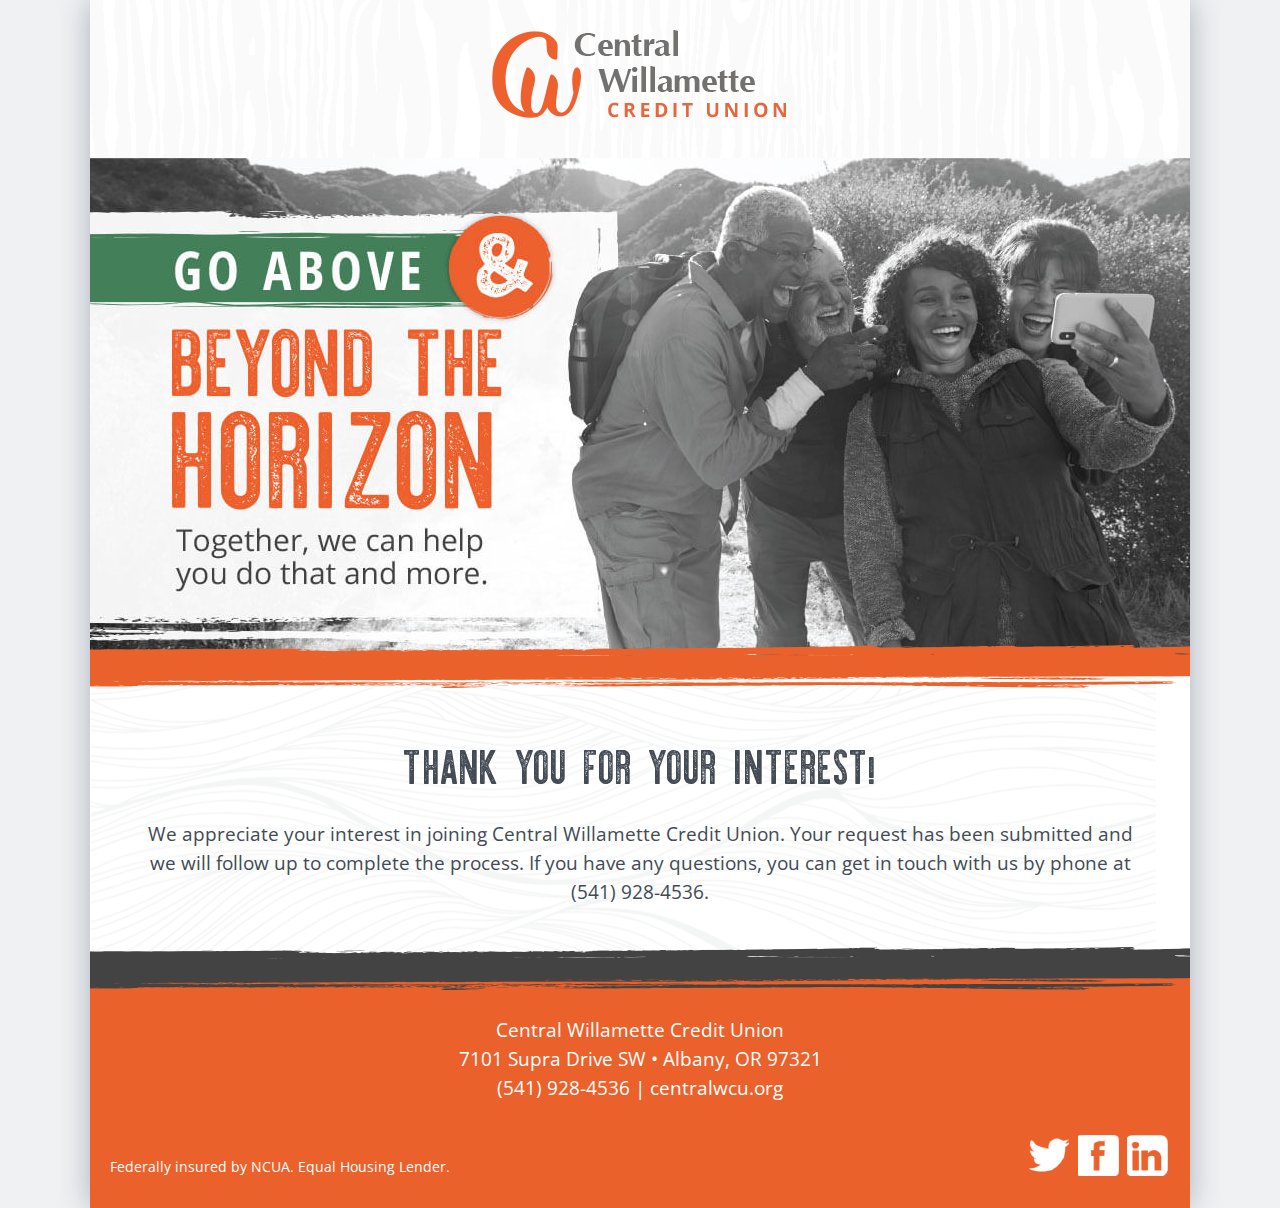
==== thanks.html @ 3d9fc027 "Initial commit." ====
<!doctype html>
<html lang="en-US" class="no-js">
<head>
	<meta charset="utf-8">
	<title>Better Lives Together | Central Willamette Credit Union</title>

	<meta http-equiv="X-UA-Compatible" content="IE=edge" />
	<meta name="viewport" content="width=device-width, initial-scale=1">
	<link rel="stylesheet" href="css/main.css?v=7">
	<script src="js/head.js"></script>
</head>
<body>
	<main class="container wrap">
		
		<header class="bg-woodgrain">
			<a href="https://www.lcfcu.org/" target="_blank"><img src="img/logo.png?v=1" ></a>
		</header>

		<div class="masthead">
			<img src="img/masthead.jpg" />
		</div>
		
		<div class="content bg-waves border orange text-center">
	
			<h2>Thank you for your interest!</h2>
			<p>We appreciate your interest in joining Central Willamette Credit Union. Your request has been submitted and we will follow up to complete the process. If you have any questions, you can get in touch with us by phone at (541) 928-4536.</p>

		</div>

		<div class="footer-bar text-center border grey">
			<div class="footer-content">
				Central Willamette Credit Union<br>
				7101 Supra Drive SW • Albany, OR 97321<br>
				<a href="tel:5419284536">(541) 928-4536</a> | <a href="https://centralwcu.org">centralwcu.org</a>
			</div>
			<div class="footer-columns">
				<div class="footer-column">
					Federally insured by NCUA. Equal Housing Lender.
				</div>
				<div class="footer-column">
					<a href="" target="_blank"><img src="img/social-twitter.png"></a>
					<a href="" target="_blank"><img src="img/social-facebook.png"></a>
					<a href="" target="_blank"><img src="img/social-linkedin.png"></a>
				</div>
			</div>
		</div>

	</main>

<script src="//ajax.googleapis.com/ajax/libs/jquery/1.11.2/jquery.min.js?v=1"></script>
<script src="js/main.js?v=0"></script>

<!-- Global site tag (gtag.js) - Google Analytics -->
<script async src="https://www.googletagmanager.com/gtag/js?id=G-XEPBX27JQV"></script>
<script>
window.dataLayer = window.dataLayer || [];
function gtag(){dataLayer.push(arguments);}
gtag('js', new Date());

gtag('config', 'G-XEPBX27JQV');
</script>

</body>
</html>
---- css/main.css ----
@import"https://fonts.googleapis.com/css2?family=Bebas+Neue&family=Open+Sans:ital,wght@0,400;0,700;1,400;1,700&display=swap";html,body,div,span,applet,object,iframe,h1,h2,h3,h4,h5,h6,p,blockquote,pre,a,abbr,acronym,address,big,cite,code,del,dfn,em,font,img,ins,kbd,q,s,samp,small,strike,strong,sub,sup,tt,var,dl,dt,dd,ol,ul,li,fieldset,form,label,legend,table,caption,tbody,tfoot,thead,tr,th,td{margin:0;padding:0;border:0;outline:0;font-weight:inherit;font-style:inherit;font-size:100%;font-family:inherit;vertical-align:baseline}:focus{outline:0}body{line-height:1;color:#000;background:#fff}ol,ul{list-style:none}table{border-collapse:separate;border-spacing:0}caption,th,td{text-align:left;font-weight:normal}blockquote:before,blockquote:after,q:before,q:after{content:""}blockquote,q{quotes:"" ""}*,:before,:after{box-sizing:border-box}img,video,iframe{max-width:100%}@font-face{font-family:"Holtzman Textured";src:url("fonts/holtzman-textured.eot");src:url("fonts/holtzman-textured.eot?#iefix") format("embedded-opentype"),url("fonts/holtzman-textured.woff2") format("woff2"),url("fonts/holtzman-textured.woff") format("woff"),url("fonts/holtzman-textured.svg#Holtzman-Textured") format("svg");font-weight:normal;font-style:normal;font-display:swap}.clearfix,.group{zoom:1}.clearfix:before,.clearfix:after,.group:before,.group:after{content:"";display:table}.clearfix,.clearfix:before,.clearfix:after,.group,.group:before,.group:after{clear:both}body{font-family:"Open Sans",sans-serif;font-weight:400;font-size:100%;line-height:1.5em;color:#434a54;background-color:#eee}@media only screen and (min-width: 1024px){body{font-size:120%}}a{color:#eb612c;text-decoration:none;cursor:pointer}a:hover{opacity:.9}h1,h2,h3,h4,h5,h6,p{margin:0;padding:10px 0}h1,h2,h3,h4,h5,h6{font-family:"Holtzman Textured",sans-serif;line-height:1.2em}h1{font-family:"Holtzman Textured",sans-serif;font-size:1.7em}h2{font-size:1.5em;text-transform:uppercase}h3{font-size:1.3em;line-height:1.2em}h3.caps{text-transform:uppercase;padding-top:50px}h4{font-size:1.3em;line-height:1.3em;font-family:"Open Sans",sans-serif;font-weight:400}p.large{font-size:1.2em;line-height:1.4em}strong{font-family:"Open Sans",sans-serif;font-weight:700}em{font-family:"Open Sans",sans-serif;font-style:italic;font-weight:400}strong em,em strong{font-family:"Open Sans",sans-serif;font-style:italic;font-weight:700}input[type=text],select,textarea{display:block;width:100%;padding:14px 20px;border:0;font-size:20px;line-height:20px;-webkit-appearance:none;background:#fff;border:2px solid #434a54}input[type=text].amount,select.amount,textarea.amount{background:#fff url("[data-uri]") left center no-repeat;padding:14px 0 14px 30px}input[type=text].percent,select.percent,textarea.percent{background:#fff url("[data-uri]") right center no-repeat}select{background:#fff url([data-uri]) right center no-repeat;padding:16px 20px;width:100%}label{font-family:"Holtzman Textured",sans-serif;text-transform:uppercase;font-size:1.6em;line-height:1.2em}@media only screen and (min-width: 768px){.sixty,.fourty,.quarter,.three-quarter,.third,.half,.thirty,.two-third{float:left}.sixty.right,.fourty.right,.quarter.right,.three-quarter.right,.third.right,.half.right,.thirty.right,.two-third.right{float:right}.sixty{width:58%;margin:0 2%}.quarter{width:25%;padding:0 5px}.three-quarter{width:75%;padding:0 15px}.third{width:33.3%;padding:0 15px}.two-third{width:66.66%;padding:0 15px}.half{width:50%;padding:20px}.thirty{width:28%;margin:0 1%}.fourty{width:38%;margin:0 1%}}.text-center{text-align:center}.text-right{text-align:right}.no-pad-left{padding-left:0}body{background:#f0f1f3}.bg-teal{background:#0f8ea3}.bg-lime{background:#95be48}.bg-forest{background:#447f59}.bg-red{background:#be2126}.bg-grey{background:#434a54}.bg-grey-light{background:rgba(169,176,186,.2)}.text-teal{color:#0f8ea3}.text-lime{color:#95be48}.text-forest{color:#447f59}.text-red{color:#be2126}.text-grey{color:#434a54}.text-grey-light{color:#a9b0ba}.bg-woodgrain{background:url(../img/bg-woodgrain.png) center center no-repeat;background-size:cover}.bg-waves{background:url(../img/bg-waves.png) center center no-repeat;background-size:cover}.bg-topography{background:url(../img/bg-topography.png) center center no-repeat;background-size:cover}.container{box-shadow:0 0 30px #a9b0ba;background:#fff}.wrap{max-width:1100px;margin:0 auto;position:relative;zoom:1}.wrap:before,.wrap:after{content:"";display:table}.wrap,.wrap:before,.wrap:after{clear:both}header{padding:20px;text-align:center}.masthead img{display:block}.border{position:relative}.border:before{position:absolute;display:block;z-index:10;top:-20px;left:0;right:0;height:45px;width:100%;content:""}.border.orange:before{background:url(../img/border-orange.png) center center no-repeat}.border.grey:before{background:url(../img/border-grey.png) center center no-repeat}.border.teal:before{background:url(../img/border-teal.png) center center no-repeat}.border.lime:before{background:url(../img/border-lime.png) center center no-repeat}.border.forest:before{background:url(../img/border-forest.png) center center no-repeat}.content{padding:20px}@media only screen and (min-width: 768px){.content{padding:30px}}@media only screen and (min-width: 1024px){.content{padding:50px}}.content h2{text-transform:uppercase;font-size:2.8em;line-height:1.4em}.content h2 span{color:#eb612c}.content h3{text-transform:uppercase;font-size:1.5em;line-height:1.1em;padding:0}.content h5{color:#eb612c;font-family:"Open Sans",sans-serif;font-style:italic;font-weight:700;margin-bottom:-20px;padding:10px 0 0 0}.content ul{list-style-type:disc;padding:5px 0 5px 25px}.content ul li{padding:5px 0}@media only screen and (min-width: 768px){.icon-columns{display:-ms-flexbox;display:flex;margin-left:-30px;margin-top:10px;margin-bottom:30px}}.icon-columns .column{text-align:center;margin-bottom:20px}@media only screen and (min-width: 768px){.icon-columns .column{-ms-flex:1;flex:1;margin-left:30px;margin-bottom:0}}.icon-columns .column h4{text-transform:uppercase;font-size:1em;padding:10px 0 0}.icon-columns .column h3{text-transform:uppercase;font-size:2.4em;line-height:1em;padding:0 0 10px;color:#eb612c}.icon-columns .column h3 span{display:block}.icon-columns .column p{font-size:.85em;line-height:1.45em}@media only screen and (min-width: 768px){.boxes{display:-ms-flexbox;display:flex;-ms-flex-wrap:wrap;flex-wrap:wrap}.boxes .box{-ms-flex:1;flex:1;-ms-flex-preferred-size:50%;flex-basis:50%}}@media only screen and (min-width: 1024px){.boxes{-ms-flex-wrap:nowrap;flex-wrap:nowrap}.boxes .box{-ms-flex:1;flex:1}}.footer-bar{padding:20px;background:#eb612c;color:#fff}.footer-bar a{color:#fff}.footer-bar .footer-content{padding:20px}@media only screen and (min-width: 768px){.footer-bar .footer-content{padding:30px}}.footer-bar .footer-columns{font-size:.75em;vertical-align:baseline}@media only screen and (min-width: 768px){.footer-bar .footer-columns{display:-ms-flexbox;display:flex}.footer-bar .footer-columns .footer-column{-ms-flex:1;flex:1}.footer-bar .footer-columns .footer-column:first-child{padding-top:20px;text-align:left}.footer-bar .footer-columns .footer-column:nth-child(2){text-align:right}}.disclosure{padding:20px;font-size:.75em;line-height:1.5em;background:#eee;color:#777}
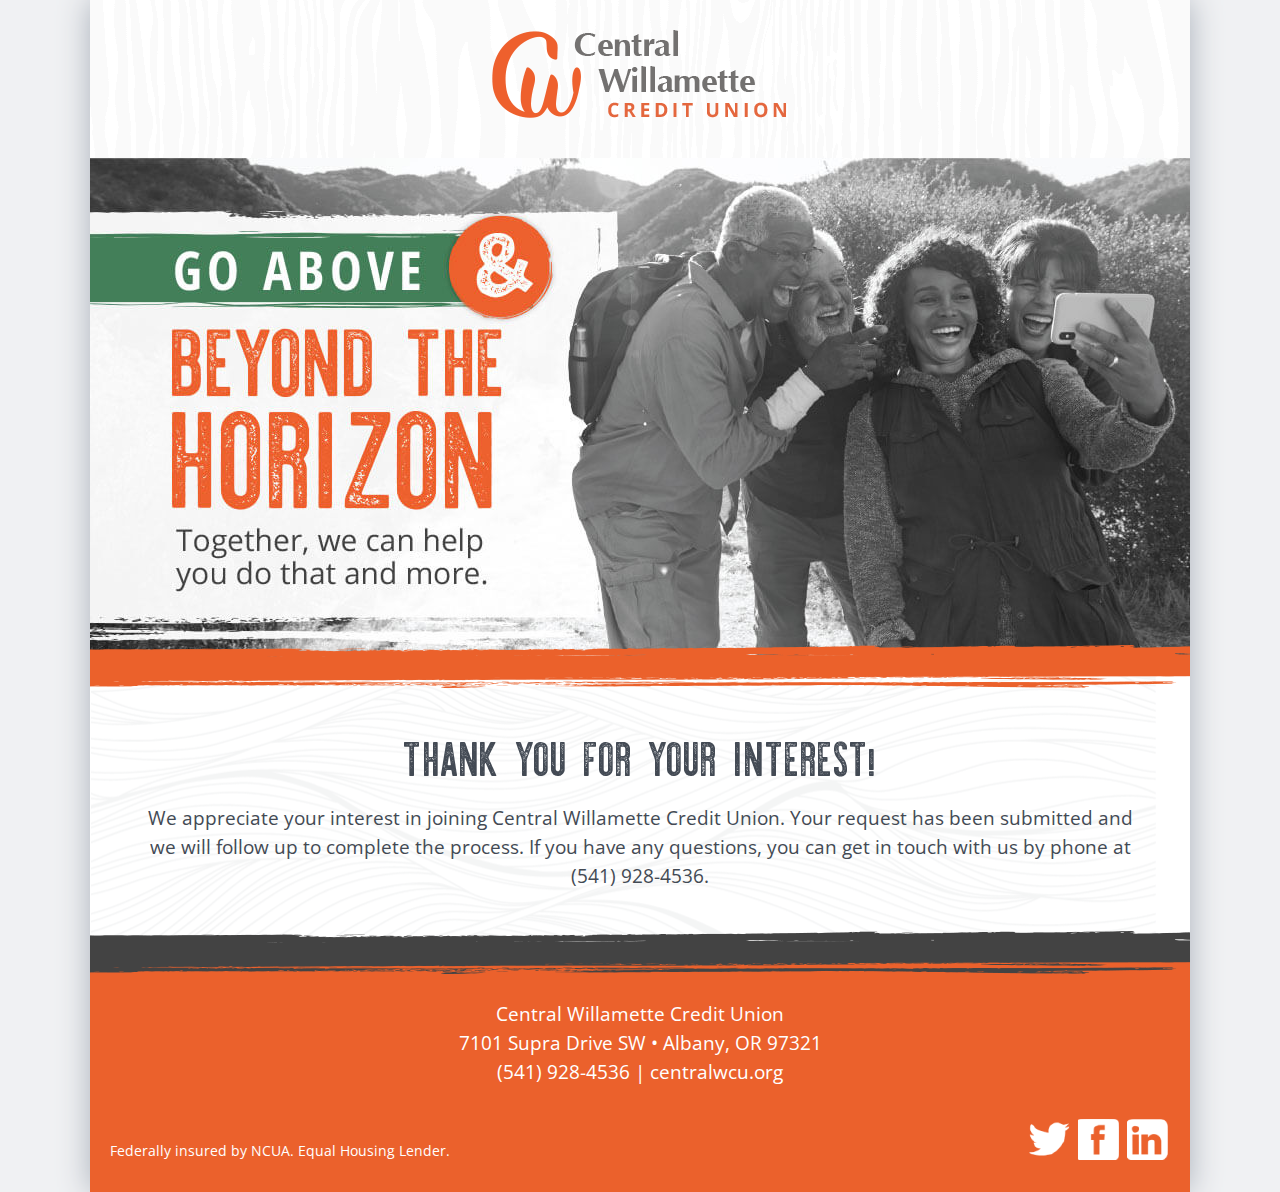
==== commit e6fd3174: "Update some styles, set all links, and break css." ====
--- a/thanks.html
+++ b/thanks.html
@@ -6,14 +6,14 @@
 
 	<meta http-equiv="X-UA-Compatible" content="IE=edge" />
 	<meta name="viewport" content="width=device-width, initial-scale=1">
-	<link rel="stylesheet" href="css/main.css?v=7">
+	<link rel="stylesheet" href="css/main.css?v=8">
 	<script src="js/head.js"></script>
 </head>
 <body>
 	<main class="container wrap">
 		
 		<header class="bg-woodgrain">
-			<a href="https://www.lcfcu.org/" target="_blank"><img src="img/logo.png?v=1" ></a>
+			<a href="https://www.centralwcu.org/" target="_blank"><img src="img/logo.png?v=1" ></a>
 		</header>
 
 		<div class="masthead">
@@ -38,9 +38,9 @@
 					Federally insured by NCUA. Equal Housing Lender.
 				</div>
 				<div class="footer-column">
-					<a href="" target="_blank"><img src="img/social-twitter.png"></a>
-					<a href="" target="_blank"><img src="img/social-facebook.png"></a>
-					<a href="" target="_blank"><img src="img/social-linkedin.png"></a>
+					<a href="https://twitter.com/centralwcu" target="_blank"><img src="img/social-twitter.png"></a>
+					<a href="http://facebook.com/centralwillamette" target="_blank"><img src="img/social-facebook.png"></a>
+					<a href="https://www.linkedin.com/company/central-willamette-community-credit-union/" target="_blank"><img src="img/social-linkedin.png"></a>
 				</div>
 			</div>
 		</div>
@@ -51,13 +51,13 @@
 <script src="js/main.js?v=0"></script>
 
 <!-- Global site tag (gtag.js) - Google Analytics -->
-<script async src="https://www.googletagmanager.com/gtag/js?id=G-XEPBX27JQV"></script>
+<script async src="https://www.googletagmanager.com/gtag/js?id=G-JRGRPREQW7"></script>
 <script>
 window.dataLayer = window.dataLayer || [];
 function gtag(){dataLayer.push(arguments);}
 gtag('js', new Date());
 
-gtag('config', 'G-XEPBX27JQV');
+gtag('config', 'G-JRGRPREQW7');
 </script>
 
 </body>
--- a/css/main.css
+++ b/css/main.css
@@ -1 +1 @@
-@import"https://fonts.googleapis.com/css2?family=Bebas+Neue&family=Open+Sans:ital,wght@0,400;0,700;1,400;1,700&display=swap";html,body,div,span,applet,object,iframe,h1,h2,h3,h4,h5,h6,p,blockquote,pre,a,abbr,acronym,address,big,cite,code,del,dfn,em,font,img,ins,kbd,q,s,samp,small,strike,strong,sub,sup,tt,var,dl,dt,dd,ol,ul,li,fieldset,form,label,legend,table,caption,tbody,tfoot,thead,tr,th,td{margin:0;padding:0;border:0;outline:0;font-weight:inherit;font-style:inherit;font-size:100%;font-family:inherit;vertical-align:baseline}:focus{outline:0}body{line-height:1;color:#000;background:#fff}ol,ul{list-style:none}table{border-collapse:separate;border-spacing:0}caption,th,td{text-align:left;font-weight:normal}blockquote:before,blockquote:after,q:before,q:after{content:""}blockquote,q{quotes:"" ""}*,:before,:after{box-sizing:border-box}img,video,iframe{max-width:100%}@font-face{font-family:"Holtzman Textured";src:url("fonts/holtzman-textured.eot");src:url("fonts/holtzman-textured.eot?#iefix") format("embedded-opentype"),url("fonts/holtzman-textured.woff2") format("woff2"),url("fonts/holtzman-textured.woff") format("woff"),url("fonts/holtzman-textured.svg#Holtzman-Textured") format("svg");font-weight:normal;font-style:normal;font-display:swap}.clearfix,.group{zoom:1}.clearfix:before,.clearfix:after,.group:before,.group:after{content:"";display:table}.clearfix,.clearfix:before,.clearfix:after,.group,.group:before,.group:after{clear:both}body{font-family:"Open Sans",sans-serif;font-weight:400;font-size:100%;line-height:1.5em;color:#434a54;background-color:#eee}@media only screen and (min-width: 1024px){body{font-size:120%}}a{color:#eb612c;text-decoration:none;cursor:pointer}a:hover{opacity:.9}h1,h2,h3,h4,h5,h6,p{margin:0;padding:10px 0}h1,h2,h3,h4,h5,h6{font-family:"Holtzman Textured",sans-serif;line-height:1.2em}h1{font-family:"Holtzman Textured",sans-serif;font-size:1.7em}h2{font-size:1.5em;text-transform:uppercase}h3{font-size:1.3em;line-height:1.2em}h3.caps{text-transform:uppercase;padding-top:50px}h4{font-size:1.3em;line-height:1.3em;font-family:"Open Sans",sans-serif;font-weight:400}p.large{font-size:1.2em;line-height:1.4em}strong{font-family:"Open Sans",sans-serif;font-weight:700}em{font-family:"Open Sans",sans-serif;font-style:italic;font-weight:400}strong em,em strong{font-family:"Open Sans",sans-serif;font-style:italic;font-weight:700}input[type=text],select,textarea{display:block;width:100%;padding:14px 20px;border:0;font-size:20px;line-height:20px;-webkit-appearance:none;background:#fff;border:2px solid #434a54}input[type=text].amount,select.amount,textarea.amount{background:#fff url("[data-uri]") left center no-repeat;padding:14px 0 14px 30px}input[type=text].percent,select.percent,textarea.percent{background:#fff url("[data-uri]") right center no-repeat}select{background:#fff url([data-uri]) right center no-repeat;padding:16px 20px;width:100%}label{font-family:"Holtzman Textured",sans-serif;text-transform:uppercase;font-size:1.6em;line-height:1.2em}@media only screen and (min-width: 768px){.sixty,.fourty,.quarter,.three-quarter,.third,.half,.thirty,.two-third{float:left}.sixty.right,.fourty.right,.quarter.right,.three-quarter.right,.third.right,.half.right,.thirty.right,.two-third.right{float:right}.sixty{width:58%;margin:0 2%}.quarter{width:25%;padding:0 5px}.three-quarter{width:75%;padding:0 15px}.third{width:33.3%;padding:0 15px}.two-third{width:66.66%;padding:0 15px}.half{width:50%;padding:20px}.thirty{width:28%;margin:0 1%}.fourty{width:38%;margin:0 1%}}.text-center{text-align:center}.text-right{text-align:right}.no-pad-left{padding-left:0}body{background:#f0f1f3}.bg-teal{background:#0f8ea3}.bg-lime{background:#95be48}.bg-forest{background:#447f59}.bg-red{background:#be2126}.bg-grey{background:#434a54}.bg-grey-light{background:rgba(169,176,186,.2)}.text-teal{color:#0f8ea3}.text-lime{color:#95be48}.text-forest{color:#447f59}.text-red{color:#be2126}.text-grey{color:#434a54}.text-grey-light{color:#a9b0ba}.bg-woodgrain{background:url(../img/bg-woodgrain.png) center center no-repeat;background-size:cover}.bg-waves{background:url(../img/bg-waves.png) center center no-repeat;background-size:cover}.bg-topography{background:url(../img/bg-topography.png) center center no-repeat;background-size:cover}.container{box-shadow:0 0 30px #a9b0ba;background:#fff}.wrap{max-width:1100px;margin:0 auto;position:relative;zoom:1}.wrap:before,.wrap:after{content:"";display:table}.wrap,.wrap:before,.wrap:after{clear:both}header{padding:20px;text-align:center}.masthead img{display:block}.border{position:relative}.border:before{position:absolute;display:block;z-index:10;top:-20px;left:0;right:0;height:45px;width:100%;content:""}.border.orange:before{background:url(../img/border-orange.png) center center no-repeat}.border.grey:before{background:url(../img/border-grey.png) center center no-repeat}.border.teal:before{background:url(../img/border-teal.png) center center no-repeat}.border.lime:before{background:url(../img/border-lime.png) center center no-repeat}.border.forest:before{background:url(../img/border-forest.png) center center no-repeat}.content{padding:20px}@media only screen and (min-width: 768px){.content{padding:30px}}@media only screen and (min-width: 1024px){.content{padding:50px}}.content h2{text-transform:uppercase;font-size:2.8em;line-height:1.4em}.content h2 span{color:#eb612c}.content h3{text-transform:uppercase;font-size:1.5em;line-height:1.1em;padding:0}.content h5{color:#eb612c;font-family:"Open Sans",sans-serif;font-style:italic;font-weight:700;margin-bottom:-20px;padding:10px 0 0 0}.content ul{list-style-type:disc;padding:5px 0 5px 25px}.content ul li{padding:5px 0}@media only screen and (min-width: 768px){.icon-columns{display:-ms-flexbox;display:flex;margin-left:-30px;margin-top:10px;margin-bottom:30px}}.icon-columns .column{text-align:center;margin-bottom:20px}@media only screen and (min-width: 768px){.icon-columns .column{-ms-flex:1;flex:1;margin-left:30px;margin-bottom:0}}.icon-columns .column h4{text-transform:uppercase;font-size:1em;padding:10px 0 0}.icon-columns .column h3{text-transform:uppercase;font-size:2.4em;line-height:1em;padding:0 0 10px;color:#eb612c}.icon-columns .column h3 span{display:block}.icon-columns .column p{font-size:.85em;line-height:1.45em}@media only screen and (min-width: 768px){.boxes{display:-ms-flexbox;display:flex;-ms-flex-wrap:wrap;flex-wrap:wrap}.boxes .box{-ms-flex:1;flex:1;-ms-flex-preferred-size:50%;flex-basis:50%}}@media only screen and (min-width: 1024px){.boxes{-ms-flex-wrap:nowrap;flex-wrap:nowrap}.boxes .box{-ms-flex:1;flex:1}}.footer-bar{padding:20px;background:#eb612c;color:#fff}.footer-bar a{color:#fff}.footer-bar .footer-content{padding:20px}@media only screen and (min-width: 768px){.footer-bar .footer-content{padding:30px}}.footer-bar .footer-columns{font-size:.75em;vertical-align:baseline}@media only screen and (min-width: 768px){.footer-bar .footer-columns{display:-ms-flexbox;display:flex}.footer-bar .footer-columns .footer-column{-ms-flex:1;flex:1}.footer-bar .footer-columns .footer-column:first-child{padding-top:20px;text-align:left}.footer-bar .footer-columns .footer-column:nth-child(2){text-align:right}}.disclosure{padding:20px;font-size:.75em;line-height:1.5em;background:#eee;color:#777}
+@import"https://fonts.googleapis.com/css2?family=Bebas+Neue&family=Open+Sans:ital,wght@0,400;0,700;1,400;1,700&display=swap";html,body,div,span,applet,object,iframe,h1,h2,h3,h4,h5,h6,p,blockquote,pre,a,abbr,acronym,address,big,cite,code,del,dfn,em,font,img,ins,kbd,q,s,samp,small,strike,strong,sub,sup,tt,var,dl,dt,dd,ol,ul,li,fieldset,form,label,legend,table,caption,tbody,tfoot,thead,tr,th,td{margin:0;padding:0;border:0;outline:0;font-weight:inherit;font-style:inherit;font-size:100%;font-family:inherit;vertical-align:baseline}:focus{outline:0}body{line-height:1;color:#000;background:#fff}ol,ul{list-style:none}table{border-collapse:separate;border-spacing:0}caption,th,td{text-align:left;font-weight:normal}blockquote:before,blockquote:after,q:before,q:after{content:""}blockquote,q{quotes:"" ""}*,:before,:after{box-sizing:border-box}img,video,iframe{max-width:100%}@font-face{font-family:"Holtzman Textured";src:url("fonts/holtzman-textured.eot");src:url("fonts/holtzman-textured.eot?#iefix") format("embedded-opentype"),url("fonts/holtzman-textured.woff2") format("woff2"),url("fonts/holtzman-textured.woff") format("woff"),url("fonts/holtzman-textured.svg#Holtzman-Textured") format("svg");font-weight:normal;font-style:normal;font-display:swap}.clearfix,.group{zoom:1}.clearfix:before,.clearfix:after,.group:before,.group:after{content:"";display:table}.clearfix,.clearfix:before,.clearfix:after,.group,.group:before,.group:after{clear:both}body{font-family:"Open Sans",sans-serif;font-weight:400;font-size:100%;line-height:1.5em;color:#434a54;background-color:#eee}@media only screen and (min-width: 1024px){body{font-size:120%}}a{color:#eb612c;text-decoration:none;cursor:pointer}a:hover{opacity:.9}h1,h2,h3,h4,h5,h6,p{margin:0;padding:10px 0}h1,h2,h3,h4,h5,h6{font-family:"Holtzman Textured",sans-serif;line-height:1.2em}h1{font-family:"Holtzman Textured",sans-serif;font-size:1.7em}h2{font-size:1.5em;text-transform:uppercase}h3{font-size:1.3em;line-height:1.2em}h3.caps{text-transform:uppercase;padding-top:50px}h4{font-size:1.3em;line-height:1.3em;font-family:"Open Sans",sans-serif;font-weight:400}p.large{font-size:1.2em;line-height:1.4em}strong{font-family:"Open Sans",sans-serif;font-weight:700}em{font-family:"Open Sans",sans-serif;font-style:italic;font-weight:400}strong em,em strong{font-family:"Open Sans",sans-serif;font-style:italic;font-weight:700}input[type=text],select,textarea{display:block;width:100%;padding:14px 20px;border:0;font-size:20px;line-height:20px;-webkit-appearance:none;background:#fff;border:2px solid #434a54}input[type=text].amount,select.amount,textarea.amount{background:#fff url("[data-uri]") left center no-repeat;padding:14px 0 14px 30px}input[type=text].percent,select.percent,textarea.percent{background:#fff url("[data-uri]") right center no-repeat}select{background:#fff url([data-uri]) right center no-repeat;padding:16px 20px;width:100%}label{font-family:"Holtzman Textured",sans-serif;text-transform:uppercase;font-size:1.6em;line-height:1.2em}@media only screen and (min-width: 768px){.sixty,.fourty,.quarter,.three-quarter,.third,.half,.thirty,.two-third{float:left}.sixty.right,.fourty.right,.quarter.right,.three-quarter.right,.third.right,.half.right,.thirty.right,.two-third.right{float:right}.sixty{width:58%;margin:0 2%}.quarter{width:25%;padding:0 5px}.three-quarter{width:75%;padding:0 15px}.third{width:33.3%;padding:0 15px}.two-third{width:66.66%;padding:0 15px}.half{width:50%;padding:20px}.thirty{width:28%;margin:0 1%}.fourty{width:38%;margin:0 1%}}.text-center{text-align:center}.text-right{text-align:right}.no-pad-left{padding-left:0}body{background:#f0f1f3}.bg-teal{background:#0f8ea3}.bg-lime{background:#95be48}.bg-forest{background:#447f59}.bg-red{background:#be2126}.bg-grey{background:#434a54}.bg-grey-light{background:rgba(169,176,186,.2)}.text-teal{color:#0f8ea3}.text-lime{color:#95be48}.text-forest{color:#447f59}.text-red{color:#be2126}.text-grey{color:#434a54}.text-grey-light{color:#a9b0ba}.bg-woodgrain{background:url(../img/bg-woodgrain.png) center center no-repeat;background-size:cover}.bg-waves{background:url(../img/bg-waves.png) center center no-repeat;background-size:cover}.bg-topography{background:url(../img/bg-topography.png) center center no-repeat;background-size:cover}.container{box-shadow:0 0 30px #a9b0ba;background:#fff}.wrap{max-width:1100px;margin:0 auto;position:relative;zoom:1}.wrap:before,.wrap:after{content:"";display:table}.wrap,.wrap:before,.wrap:after{clear:both}header{padding:20px;text-align:center}.masthead img{display:block}.border{position:relative}.border:before{position:absolute;display:block;z-index:10;top:-20px;left:0;right:0;height:45px;width:100%;content:""}.border.orange:before{background:url(../img/border-orange.png) center center no-repeat}.border.grey:before{background:url(../img/border-grey.png) center center no-repeat}.border.teal:before{background:url(../img/border-teal.png) center center no-repeat}.border.lime:before{background:url(../img/border-lime.png) center center no-repeat}.border.forest:before{background:url(../img/border-forest.png) center center no-repeat}.content{padding:20px}@media only screen and (min-width: 768px){.content{padding:30px}}@media only screen and (min-width: 1024px){.content{padding:50px}}.content h2{text-transform:uppercase;font-size:2.8em;line-height:1.1em}.content h2 span{color:#eb612c}.content h3{text-transform:uppercase;font-size:1.5em;line-height:1.1em;padding:0}.content h5{color:#eb612c;font-family:"Open Sans",sans-serif;font-style:italic;font-weight:700;line-height:1.4em;margin-bottom:-20px;padding:10px 0 0 0}.content ul{list-style-type:disc;padding:5px 0 5px 25px}.content ul li{padding:5px 0}@media only screen and (min-width: 768px){.icon-columns{display:-ms-flexbox;display:flex;margin-left:-30px;margin-top:10px;margin-bottom:30px}}.icon-columns .column{text-align:center;margin-bottom:20px}@media only screen and (min-width: 768px){.icon-columns .column{-ms-flex:1;flex:1;margin-left:30px;margin-bottom:0}}.icon-columns .column h4{text-transform:uppercase;font-size:1em;padding:10px 0 0}.icon-columns .column h3{text-transform:uppercase;font-size:2.4em;line-height:1em;padding:0 0 10px;color:#eb612c}.icon-columns .column h3 span{display:block}.icon-columns .column p{font-size:.85em;line-height:1.45em}@media only screen and (min-width: 600px){.boxes{display:-ms-flexbox;display:flex;-ms-flex-wrap:wrap;flex-wrap:wrap}.boxes .box{-ms-flex:1;flex:1;-ms-flex-preferred-size:50%;flex-basis:50%}}@media only screen and (min-width: 960px){.boxes{-ms-flex-wrap:nowrap;flex-wrap:nowrap}.boxes .box{-ms-flex:1;flex:1}}.footer-bar{padding:20px;background:#eb612c;color:#fff}.footer-bar a{color:#fff}.footer-bar .footer-content{padding:20px}@media only screen and (min-width: 768px){.footer-bar .footer-content{padding:30px}}.footer-bar .footer-columns{font-size:.75em;vertical-align:baseline}@media only screen and (min-width: 768px){.footer-bar .footer-columns{display:-ms-flexbox;display:flex}.footer-bar .footer-columns .footer-column{-ms-flex:1;flex:1}.footer-bar .footer-columns .footer-column:first-child{padding-top:20px;text-align:left}.footer-bar .footer-columns .footer-column:nth-child(2){text-align:right}}.disclosure{padding:20px;font-size:.75em;line-height:1.5em;background:#eee;color:#777}
